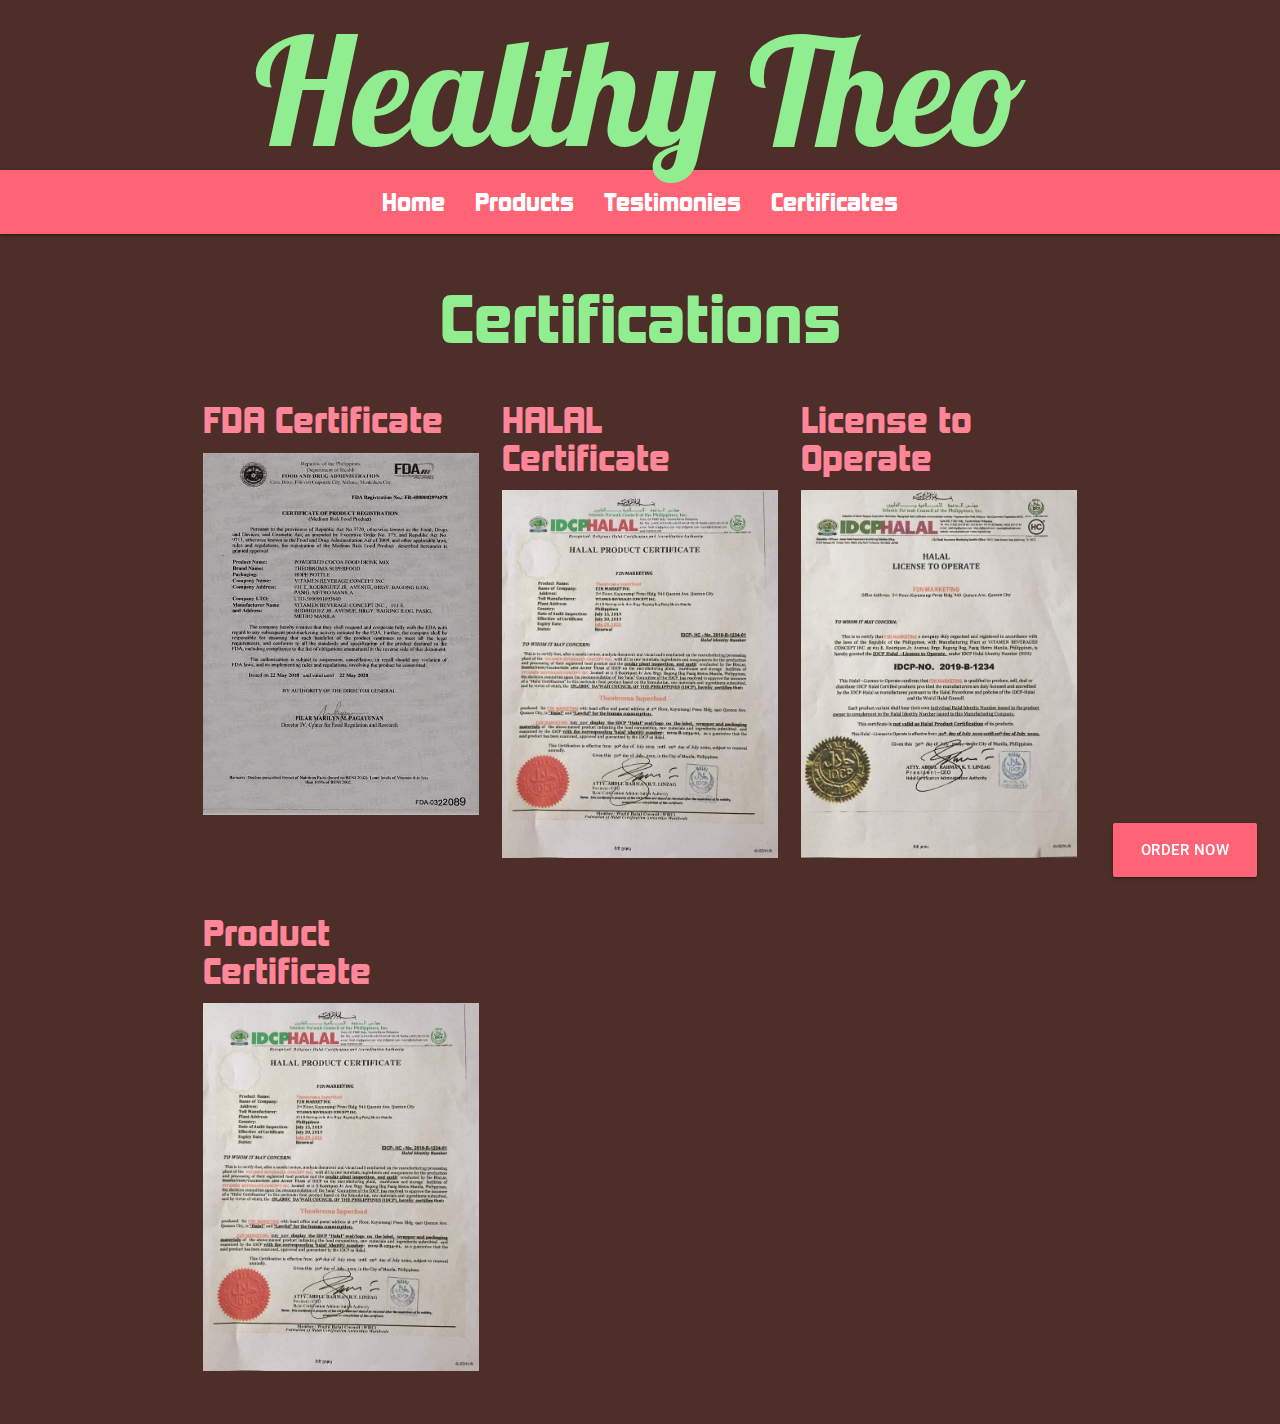
==== certificates.html @ 52955b67 "add certifications" ====
<!DOCTYPE html>
<html lang="en">
<head>
    <meta charset="UTF-8">
    <meta name="viewport" content="width=device-width, initial-scale=1.0">
    <title>HEALthy Theo</title>
    <link href="https://fonts.googleapis.com/icon?family=Material+Icons" rel="stylesheet">
    <link rel="stylesheet" type="text/css" href="reset.css">
    <link type="text/css" rel="stylesheet" href="css/materialize.min.css"  media="screen,projection"/>
    <link rel="stylesheet" type="text/css" href="style.css">
</head>
<body>
    <div id='theoHeader'>Healthy Theo</div>

    <div class="navbar">
        <nav id ="navigation">
            <div class="nav-wrapper">
                <a href="#" data-target="mobile-nav" class="sidenav-trigger"><i class="material-icons">menu</i></a>
                <div class="brand-logo center">
                    <ul class="hide-on-med-and-down">
                        <li><a href="index.html">Home</a></li>
                        <li><a href="products.html">Products</a></li>
                        <li><a href="#">Testimonies</a></li>
                        <li><a href="#">Certificates</a></li>
                    </ul>
                </div>
            </div>
        </nav>
    </div>

    <ul class="sidenav" id="mobile-nav">
        <li class="logo">
            <div id="logo-container" class="brand-logo">
                <img id="theoLogo" src="img/TheoLogo.png" alt="Logo">
            </div>
        </li>
        <li><a href="index.html">Home</a></li>
        <li><a href="products.html">Products</a></li>
        <li><a href="#">Testimonies</a></li>
        <li><a href="certificates.html">Certificates</a></li>
    </ul>

<div class="container">

<h1>Certifications</h1>

    <div class="row">
        <div class="col s12 m6 l4">
            <div class="imageContainer">
                <h4>FDA Certificate</h4>
                <img src="img/certificates/FDACertificate.jpg" alt="F2NAwards">
            </div>
        </div>
        <div class="col s12 m6 l4">
            <div class="imageContainer">
                <h4>HALAL Certificate</h4>
                <img src="img/certificates/HalalProductCertificate.jpg" alt="Halal Certificate">
            </div>
        </div>
        <div class="col s12 m6 l4">
            <div class="imageContainer">
                <h4>License to Operate</h4>
                <img src="img/certificates/HalalLicenseToOperate.jpg" alt="License To Operate">
            </div>
        </div>
        <div class="col s12 m6 l4">
            <div class="imageContainer">
                <h4>Product Certificate</h4>
                <img src="img/certificates/HalalProductCertificate.jpg" alt="Product Certificate">
            </div>
        </div>
    </div>


</div>

    <div class="fixed-action-btn">
        <a href="https://m.me/109693223703197" target="_blank" rel="noopener noreferrer" class="btn-large">ORDER NOW</a>
    </div>

    <script type="text/javascript" src="js/materialize.min.js"></script>
    <script>

    let sideNav = document.querySelector('.sidenav');
    M.Sidenav.init(sideNav, {});

    let nav = document.querySelector('#navigation');
    let navTop = nav.offsetTop;
    
    function stickyNavigation() {
      if (window.scrollY >= navTop) {
        document.body.style.paddingTop = nav.offsetHeight + 'px';
        document.body.classList.add('fixed-nav');
      } else {
        document.body.style.paddingTop = 0;
        document.body.classList.remove('fixed-nav');
      }
    }

    window.addEventListener('scroll', stickyNavigation);
    </script>
</body>
</html>
---- style.css ----
/* @import url('https://fonts.googleapis.com/css2?family=Lobster&display=swap'); */

@font-face {
    font-family: 'Lobster';
    src: url('./fonts/Lobster-Regular.ttf') format('embedded-opentype'), /* Internet Explorer */
    url('./fonts/Lobster-Regular.woff') format('woff'), /* Pretty Modern Browsers */
    url('./fonts/Lobster-Regular.ttf')  format('truetype'); /* Safari, Android, iOS */
}

@font-face {
    font-family: 'Itim';
    src: url('./fonts/Itim-Regular.ttf') format('embedded-opentype'), /* Internet Explorer */
    url('./fonts/Itim-Regular.woff') format('woff'), /* Pretty Modern Browsers */
    url('./fonts/Itim-Regular.ttf')  format('truetype'); /* Safari, Android, iOS */
}

@font-face {
    font-family: 'Roboto';
    src: url('./fonts/Roboto-Medium.ttf') format('embedded-opentype'), /* Internet Explorer */
    url('./fonts/Roboto-Medium.woff') format('woff'), /* Pretty Modern Browsers */
    url('./fonts/Roboto-Medium.ttf')  format('truetype'); /* Safari, Android, iOS */
}

@font-face {
    font-family: 'Kimberley';
    src: url('./fonts/kimberley\ bl.ttf') format('embedded-opentype'), /* Internet Explorer */
    url('./fonts/kimberley-bl.woff') format('woff'), /* Pretty Modern Browsers */
    url('./fonts/kimberley\ bl.ttf')  format('truetype'); /* Safari, Android, iOS */
}

body {
    background-color: #4e2e28;
}

#theoHeader {
    margin-top: 15px;
    margin-bottom: 5px;
    font-family: 'Lobster', cursive;
    color: #90EE90;
    text-align: center;
    font-size: min(15vw, 150px);
}

nav {
    background-color: #ff6376;
}

ul a {
     font-family: 'Kimberley';
}

nav ul a {
    font-size: 1.5rem;
}

.fixed-nav nav {
    position: fixed;
    top:0;
    z-index: 1;
  }

.sidenav {
    background-color: #ff8598;
    color: #4e2e28;
}

.sidenav li > a {
    font-size: 1.5rem;
    margin-top: 10px;
}

li.logo {
    text-align: center;
}

#logo-container {
    height: 100%;
    width: 100%;
    padding-top: 15px;
}

#theoLogo {
    height: 90%;
    width: 90%;
}

.container {
    margin-top: 50px;
}

#preface {
    background-color: #F4F4F4;
    color: #4e2e28;
    width: 100%;
    border-radius: 9px;
    padding: 5px;
}

#preface p {
    margin: 15px;
    font-size: min(4vw, 24px);
    font-family: 'Roboto';
    line-height: min(5vw, 30px);
}

#preface p span {
    font-size: 29px;
}

.container h1 {
    text-align: center;
    color: #90EE90;
    font-family: 'Kimberley';
}
.row .col{
    margin-bottom: 30px;
}

.card-title {
    font-family: 'Kimberley';
}

.card-content {
    font-family: 'Roboto';
}

.card .card-action a:not(.btn):not(.btn-large):not(.btn-small):not(.btn-large):not(.btn-floating){
    color: #2eb8e6;
}

.card .card-action a:not(.btn):not(.btn-large):not(.btn-small):not(.btn-large):not(.btn-floating):hover{
    color: #ff6376;
}

.imageContainer img {
    height: 100%;
    width: 100%;
    transition:transform 0.25s ease;
}

.imageContainer h4 {
    color: #ff8598;
    font-family: 'Kimberley';
}

/* .imageContainer img:active {
    -webkit-transform:scale(1.5);
    transform:scale(1.5);
} */

.btn-large {
    background-color: #ff6376;
}

.btn-large:hover {
    background-color: #f1686f;
    color: #4e2e28;
}
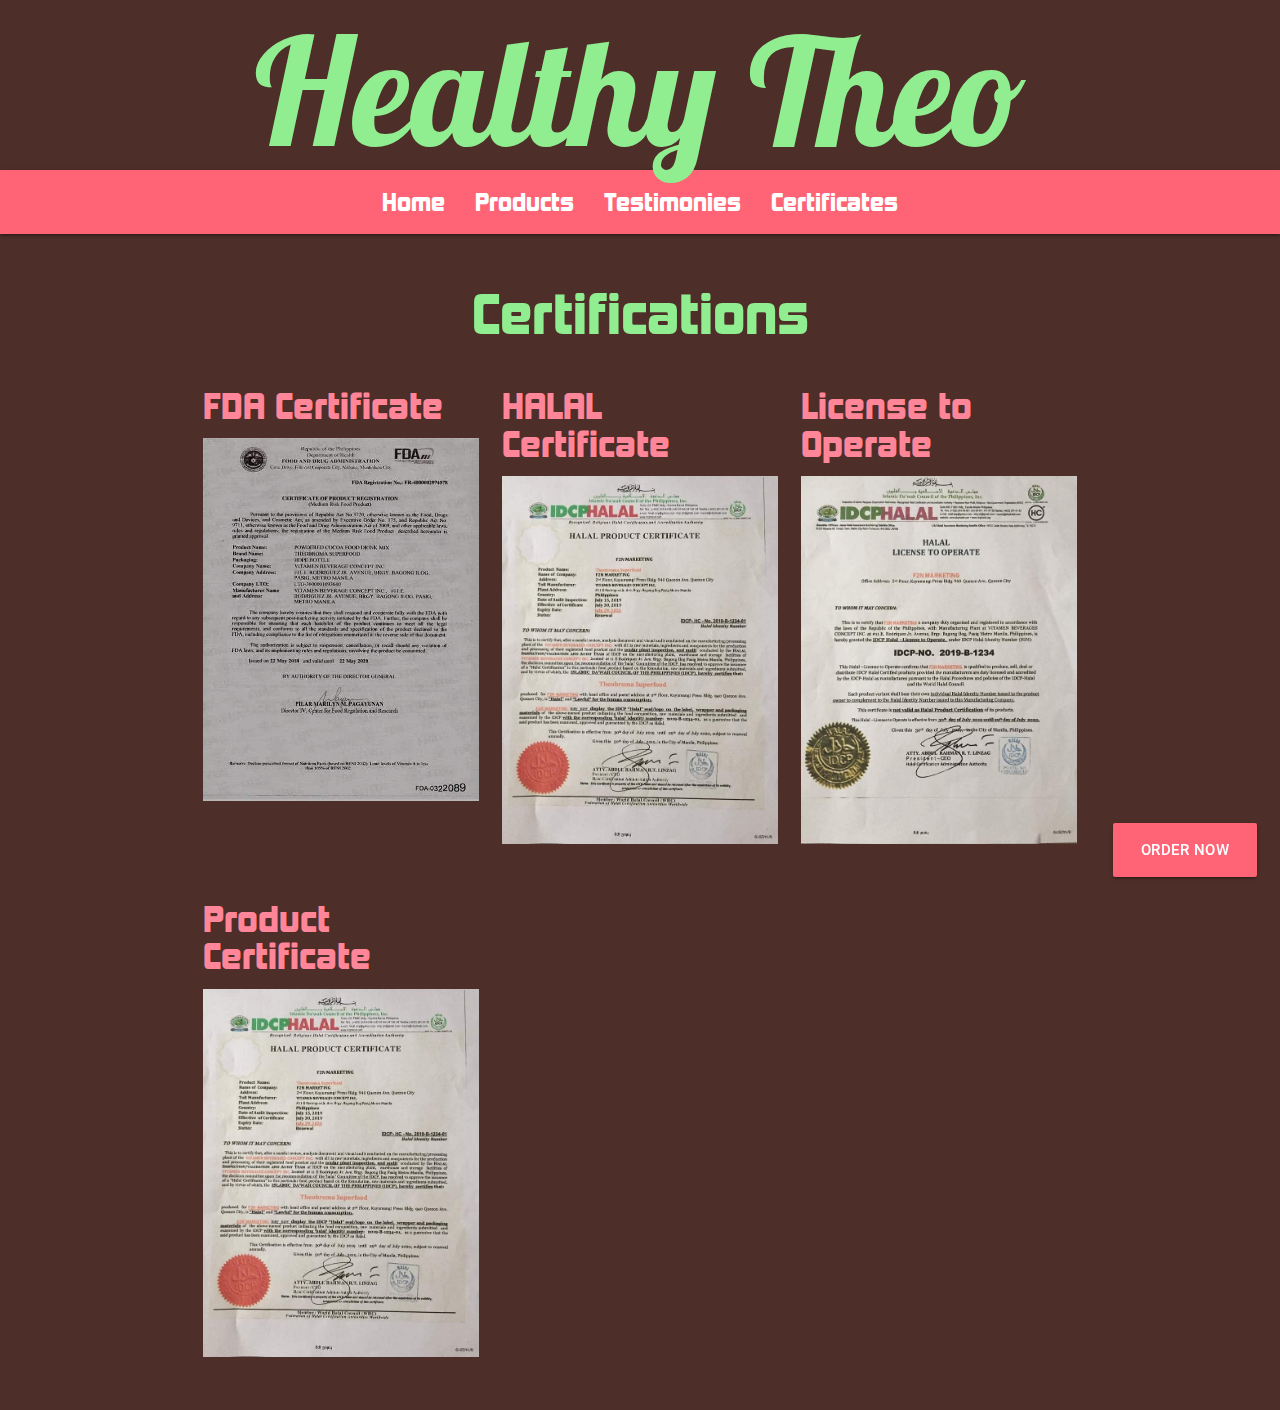
==== commit 1e1b6bfb: "adjust font" ====
--- a/certificates.html
+++ b/certificates.html
@@ -42,7 +42,7 @@
 
 <div class="container">
 
-<h1>Certifications</h1>
+<h2>Certifications</h2>
 
     <div class="row">
         <div class="col s12 m6 l4">
--- a/style.css
+++ b/style.css
@@ -107,7 +107,7 @@
     font-size: 29px;
 }
 
-.container h1 {
+.container h2 {
     text-align: center;
     color: #90EE90;
     font-family: 'Kimberley';
